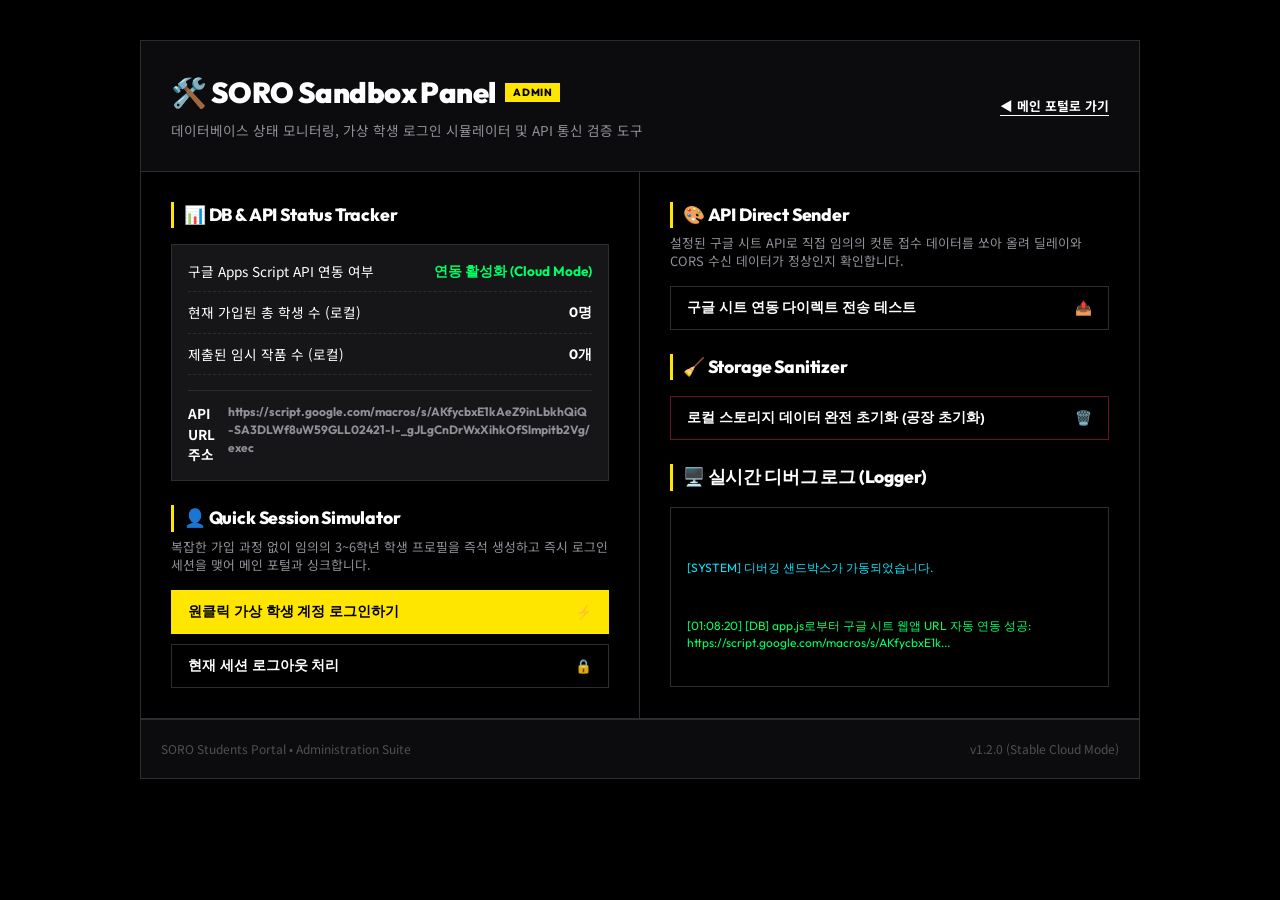
==== test.html @ 9bb6f2f6 "feat: Stark 테스트 및 디버깅 대시보드(test.html) 신규 구축 및 메인 연동" ====
<!DOCTYPE html>
<html lang="ko">
<head>
  <meta charset="UTF-8">
  <meta name="viewport" content="width=device-width, initial-scale=1.0">
  <title>SORO | Stark 테스트 및 디버깅 대시보드</title>
  <link rel="preconnect" href="https://fonts.googleapis.com">
  <link rel="preconnect" href="https://fonts.gstatic.com" crossorigin>
  <link href="https://fonts.googleapis.com/css2?family=Noto+Sans+KR:wght@300;400;500;700;900&family=Outfit:wght@200;300;400;500;600;700;800&display=swap" rel="stylesheet">
  <link rel="stylesheet" href="style.css">
  
  <style>
    /* Stark Test Dashboard Unique Styles overriding core typography */
    body {
      background-color: var(--bg-primary);
      color: var(--text-primary);
      padding: 40px 20px;
      font-family: 'Noto Sans KR', 'Outfit', sans-serif;
    }

    .test-container {
      max-width: 1000px;
      margin: 0 auto;
      border: 1px solid var(--border-color);
      background: var(--bg-card);
      position: relative;
    }

    .test-header {
      padding: 30px;
      border-bottom: 1px solid var(--border-color);
      background: var(--bg-secondary);
      display: flex;
      justify-content: space-between;
      align-items: center;
      flex-wrap: wrap;
      gap: 16px;
    }

    .test-title-area h1 {
      font-size: 1.8rem;
      font-weight: 900;
      letter-spacing: -0.02em;
      margin: 0 0 6px 0;
      display: flex;
      align-items: center;
      gap: 10px;
    }

    .test-title-badge {
      font-size: 0.65rem;
      background: #ffe600;
      color: #000000;
      font-weight: 800;
      padding: 2px 8px;
      letter-spacing: 0.05em;
    }

    .test-subtitle {
      font-size: 0.85rem;
      color: var(--text-secondary);
      margin: 0;
    }

    .test-grid {
      display: grid;
      grid-template-columns: 1fr 1fr;
      border-bottom: 1px solid var(--border-color);
    }

    @media (max-width: 768px) {
      .test-grid {
        grid-template-columns: 1fr;
      }
      .test-grid > div:first-child {
        border-right: none !important;
        border-bottom: 1px solid var(--border-color);
      }
    }

    .test-col {
      padding: 30px;
      display: flex;
      flex-direction: column;
      gap: 24px;
    }

    .test-col:first-child {
      border-right: 1px solid var(--border-color);
    }

    .test-section-title {
      font-size: 1.1rem;
      font-weight: 800;
      margin: 0 0 16px 0;
      border-left: 3px solid #ffe600;
      padding-left: 10px;
      letter-spacing: -0.01em;
    }

    .status-panel-box {
      border: 1px solid var(--border-color);
      background: var(--bg-tertiary);
      padding: 16px;
      font-size: 0.85rem;
    }

    .status-row {
      display: flex;
      justify-content: space-between;
      margin-bottom: 10px;
      padding-bottom: 10px;
      border-bottom: 1px dashed var(--border-color);
    }
    .status-row:last-child {
      margin-bottom: 0;
      padding-bottom: 0;
      border-bottom: none;
    }

    .status-val {
      font-family: 'Outfit', monospace;
      font-weight: 700;
    }

    .status-val.success { color: #00ff66; }
    .status-val.warning { color: #ffe600; }
    .status-val.danger { color: #ff3366; }

    .test-btn-group {
      display: flex;
      flex-direction: column;
      gap: 10px;
    }

    .btn-stark {
      border: 1px solid var(--border-color);
      background: transparent;
      color: var(--text-primary);
      padding: 12px 16px;
      font-size: 0.85rem;
      font-weight: 700;
      cursor: pointer;
      display: flex;
      align-items: center;
      justify-content: space-between;
      transition: all var(--transition-fast);
    }

    .btn-stark:hover {
      background: var(--text-primary);
      color: var(--bg-primary);
      border-color: var(--text-primary);
    }

    .btn-stark.btn-yellow {
      background: #ffe600;
      color: #000000;
      border-color: #ffe600;
    }
    .btn-stark.btn-yellow:hover {
      background: #ffd600;
      border-color: #ffd600;
    }

    .btn-stark.btn-danger {
      border-color: rgba(255, 51, 102, 0.4);
    }
    .btn-stark.btn-danger:hover {
      background: #ff3366;
      color: #ffffff;
      border-color: #ff3366;
    }

    .log-box {
      border: 1px solid var(--border-color);
      background: #000000;
      color: #00ff66;
      padding: 16px;
      font-family: 'Outfit', monospace;
      font-size: 0.75rem;
      min-height: 180px;
      max-height: 250px;
      overflow-y: auto;
      white-space: pre-wrap;
    }

    .log-entry {
      margin-bottom: 6px;
      line-height: 1.4;
    }
    .log-entry.log-err { color: #ff3366; }
    .log-entry.log-warn { color: #ffe600; }
    .log-entry.log-info { color: #00e5ff; }

    .test-footer {
      padding: 20px;
      text-align: center;
      font-size: 0.75rem;
      color: var(--text-muted);
      border-top: 1px solid var(--border-color);
      background: var(--bg-secondary);
      display: flex;
      justify-content: space-between;
      align-items: center;
    }

    .btn-back-main {
      text-decoration: none;
      color: var(--text-primary);
      font-weight: 700;
      font-size: 0.8rem;
      border-bottom: 1px solid var(--text-primary);
      transition: color var(--transition-fast);
    }
    .btn-back-main:hover {
      color: #ffe600;
      border-color: #ffe600;
    }
  </style>
</head>
<body class="dark-theme">
  <!-- Aesthetic Dynamic Noise Overlay -->
  <div class="bg-noise"></div>

  <div class="test-container">
    <!-- Header -->
    <header class="test-header">
      <div class="test-title-area">
        <h1>🛠️ SORO Sandbox Panel <span class="test-title-badge">ADMIN</span></h1>
        <p class="test-subtitle">데이터베이스 상태 모니터링, 가상 학생 로그인 시뮬레이터 및 API 통신 검증 도구</p>
      </div>
      <a href="index.html" class="btn-back-main">◀ 메인 포털로 가기</a>
    </header>

    <!-- Grid Layout -->
    <main class="test-grid">
      <!-- Left Column: DB Status & Simulators -->
      <div class="test-col">
        <div>
          <h2 class="test-section-title">📊 DB & API Status Tracker</h2>
          <div class="status-panel-box">
            <div class="status-row">
              <span>구글 Apps Script API 연동 여부</span>
              <span id="stat-api-status" class="status-val warning">불러오는 중...</span>
            </div>
            <div class="status-row">
              <span>현재 가입된 총 학생 수 (로컬)</span>
              <span id="stat-local-users" class="status-val">0명</span>
            </div>
            <div class="status-row">
              <span>제출된 임시 작품 수 (로컬)</span>
              <span id="stat-local-subs" class="status-val">0개</span>
            </div>
            <div class="status-row" style="margin-top: 15px; border-top: 1px solid var(--border-color); padding-top: 12px;">
              <span style="font-weight: 700;">API URL 주소</span>
              <span id="stat-api-url" class="status-val" style="word-break: break-all; font-size: 0.75rem; color: var(--text-secondary);">확인 중...</span>
            </div>
          </div>
        </div>

        <div>
          <h2 class="test-section-title">👤 Quick Session Simulator</h2>
          <p style="font-size: 0.8rem; color: var(--text-secondary); margin: -10px 0 16px 0; line-height: 1.4;">
            복잡한 가입 과정 없이 임의의 3~6학년 학생 프로필을 즉석 생성하고 즉시 로그인 세션을 맺어 메인 포털과 싱크합니다.
          </p>
          <div class="test-btn-group">
            <button id="btn-sim-user" class="btn-stark btn-yellow">
              <span>원클릭 가상 학생 계정 로그인하기</span>
              <span>⚡</span>
            </button>
            <button id="btn-sim-logout" class="btn-stark">
              <span>현재 세션 로그아웃 처리</span>
              <span>🔒</span>
            </button>
          </div>
        </div>
      </div>

      <!-- Right Column: API Direct Sender & Cleaners -->
      <div class="test-col">
        <div>
          <h2 class="test-section-title">🎨 API Direct Sender</h2>
          <p style="font-size: 0.8rem; color: var(--text-secondary); margin: -10px 0 16px 0; line-height: 1.4;">
            설정된 구글 시트 API로 직접 임의의 컷툰 접수 데이터를 쏘아 올려 딜레이와 CORS 수신 데이터가 정상인지 확인합니다.
          </p>
          <div class="test-btn-group">
            <button id="btn-send-test-sub" class="btn-stark">
              <span>구글 시트 연동 다이렉트 전송 테스트</span>
              <span>📤</span>
            </button>
          </div>
        </div>

        <div>
          <h2 class="test-section-title">🧹 Storage Sanitizer</h2>
          <div class="test-btn-group">
            <button id="btn-clear-local" class="btn-stark btn-danger">
              <span>로컬 스토리지 데이터 완전 초기화 (공장 초기화)</span>
              <span>🗑️</span>
            </button>
          </div>
        </div>

        <div>
          <h2 class="test-section-title">🖥️ 실시간 디버그 로그 (Logger)</h2>
          <div id="debug-log" class="log-box">
            <div class="log-entry log-info">[SYSTEM] 디버깅 샌드박스가 가동되었습니다.</div>
          </div>
        </div>
      </div>
    </main>

    <!-- Footer -->
    <footer class="test-footer">
      <span>SORO Students Portal • Administration Suite</span>
      <span>v1.2.0 (Stable Cloud Mode)</span>
    </footer>
  </div>

  <script>
    // System Logger
    function log(message, type = 'info') {
      const logBox = document.getElementById("debug-log");
      const entry = document.createElement("div");
      entry.className = `log-entry log-${type}`;
      
      const now = new Date();
      const timeStr = `[${now.getHours().toString().padStart(2, '0')}:${now.getMinutes().toString().padStart(2, '0')}:${now.getSeconds().toString().padStart(2, '0')}]`;
      
      entry.textContent = `${timeStr} ${message}`;
      logBox.appendChild(entry);
      logBox.scrollTop = logBox.scrollHeight;
    }

    // Dynamic Google Sheet API URL Parser from app.js
    let googleApiUrl = "";

    async function detectGoogleSheetApiUrl() {
      try {
        const response = await fetch("app.js");
        if (!response.ok) throw new Error("app.js 파일 로드 실패");
        
        const codeText = await response.text();
        // Extract GOOGLE_SHEET_API_URL value via regex
        const match = codeText.match(/const\s+GOOGLE_SHEET_API_URL\s*=\s*"([^"]*)";/);
        
        const apiStatusEl = document.getElementById("stat-api-status");
        const apiUrlEl = document.getElementById("stat-api-url");

        if (match && match[1]) {
          googleApiUrl = match[1].trim();
          apiStatusEl.textContent = "연동 활성화 (Cloud Mode)";
          apiStatusEl.className = "status-val success";
          apiUrlEl.textContent = googleApiUrl;
          log(`[DB] app.js로부터 구글 시트 웹앱 URL 자동 연동 성공: ${googleApiUrl.substring(0, 45)}...`, 'success');
        } else {
          googleApiUrl = "";
          apiStatusEl.textContent = "미연동 (Local Storage Only)";
          apiStatusEl.className = "status-val warning";
          apiUrlEl.textContent = "비어 있음 (로컬 저장소 전용)";
          log("[DB] 구글 시트 웹앱 URL이 세팅되어 있지 않아 로컬 브라우저 DB 모드로 시뮬레이션 작동합니다.", 'warn');
        }
      } catch (err) {
        log(`[CORS/ERROR] app.js의 구글 시트 API 정보를 읽는 도중 오류가 발생했습니다: ${err.message}`, 'err');
        document.getElementById("stat-api-status").textContent = "분석 실패 (로컬 디폴트)";
        document.getElementById("stat-api-status").className = "status-val danger";
      }
    }

    // Refresh Local Storage statistics
    function refreshStats() {
      try {
        const localUsers = JSON.parse(localStorage.getItem("soro_users") || "[]");
        const localSubs = JSON.parse(localStorage.getItem("soro_submissions") || "[]");
        
        document.getElementById("stat-local-users").textContent = `${localUsers.length}명`;
        document.getElementById("stat-local-subs").textContent = `${localSubs.length}개`;
      } catch (e) {
        log(`[STATS] 로컬 저장 데이터를 집계하는 도중 오류가 발생했습니다: ${e.message}`, 'err');
      }
    }

    // Initialize
    window.addEventListener("DOMContentLoaded", () => {
      detectGoogleSheetApiUrl();
      refreshStats();

      // Setup Event Listeners
      document.getElementById("btn-sim-user").addEventListener("click", simulateUserLogin);
      document.getElementById("btn-sim-logout").addEventListener("click", simulateLogout);
      document.getElementById("btn-send-test-sub").addEventListener("click", sendTestSubmission);
      document.getElementById("btn-clear-local").addEventListener("click", clearStorage);
    });

    // 1. Quick User Session Simulator
    const FIRST_NAMES = ["민준", "서준", "도윤", "예준", "시우", "하준", "주원", "지호", "지후", "준우", "서윤", "서연", "지우", "하윤", "민서", "하은", "지아", "수아", "윤서", "채원"];
    const LAST_NAMES = ["김", "이", "박", "최", "정", "강", "조", "윤", "장", "임", "한", "오", "서", "신", "권", "황", "안", "송", "류", "전"];

    function simulateUserLogin() {
      const grade = Math.floor(Math.random() * 4) + 3; // 3 to 6 Grade
      const classNum = Math.floor(Math.random() * 8) + 1; // 1 to 8 Class
      const number = Math.floor(Math.random() * 25) + 1; // 1 to 25 Number
      const name = LAST_NAMES[Math.floor(Math.random() * LAST_NAMES.length)] + FIRST_NAMES[Math.floor(Math.random() * FIRST_NAMES.length)];
      const password = "test1234";

      const userKey = `${grade}_${classNum}_${number}_${name}`;

      const mockUser = { userKey, grade, classNum, number, name };
      
      try {
        // Add to local DB if not exists
        const users = JSON.parse(localStorage.getItem("soro_users") || "[]");
        const exists = users.find(u => u.userKey === userKey);
        if (!exists) {
          users.push({ ...mockUser, password });
          localStorage.setItem("soro_users", JSON.stringify(users));
        }

        // Set current active session
        localStorage.setItem("soro_current_user", JSON.stringify(mockUser));
        
        log(`[SESSION] 가상 로그인 성공: ${grade}학년 ${classNum}반 ${number}번 ${name} 학생 (세션 바인딩 완료)`, 'success');
        refreshStats();
        
        alert(`가상 학생 로그인 완료!\n\n학생 정보: ${grade}학년 ${classNum}반 ${number}번 ${name}\n\n메인 포털 페이지 새로고침 시 이 학생으로 즉시 로그인됩니다.`);
      } catch (err) {
        log(`[SESSION/ERR] 로그인 세션 설정 실패: ${err.message}`, 'err');
      }
    }

    // 2. Simulate Logout
    function simulateLogout() {
      try {
        localStorage.removeItem("soro_current_user");
        log("[SESSION] 로그인 세션을 정상 해제하였습니다.", 'info');
        alert("로그아웃 되었습니다. 메인 포털 세션이 초기화됩니다.");
      } catch (err) {
        log(`[SESSION/ERR] 로그아웃 실패: ${err.message}`, 'err');
      }
    }

    // 3. API Direct Sender (Google sheet CORS and request tester)
    async function sendTestSubmission() {
      if (!googleApiUrl) {
        log("[API/BLOCK] 구글 시트 URL이 구성되어 있지 않아 테스트 데이터를 쏠 수 없습니다. app.js에 URL을 기입해 주세요.", 'warn');
        alert("구글 시트 연동 URL이 기입되어 있지 않습니다. 로컬 스토리지 모드만 확인 가능합니다.");
        return;
      }

      log("[API/SEND] 테스트용 공모전 접수 템플릿 데이터를 구성하고 구글 서버로 송출합니다...", 'info');

      const tempId = 'test_' + Date.now();
      const mockEntry = {
        id: tempId,
        contestId: "cuttoon",
        contestTitle: "안전 사고 예방 컷툰 (테스트)",
        studentUsername: "4_2_10_김테스트",
        studentName: "김테스트",
        studentGrade: 4,
        studentClass: 2,
        studentNumber: 10,
        submissionType: "image",
        data: {
          type: "image",
          image: "[data-uri]" // 1px transparent pixel mock
        },
        timestamp: new Date().toISOString()
      };

      const payload = {
        action: "submitContest",
        entry: mockEntry
      };

      try {
        const startTime = Date.now();
        const response = await fetch(googleApiUrl, {
          method: "POST",
          headers: { "Content-Type": "application/x-www-form-urlencoded" },
          body: JSON.stringify(payload)
        });

        const rtt = Date.now() - startTime;
        if (!response.ok) throw new Error(`HTTP 상태코드 ${response.status} 수신`);
        
        const result = await response.json();
        
        if (result.status === "success") {
          log(`[API/SUCCESS] 구글 서버 응답 완료 (왕복 시간: ${rtt}ms) - 상태: SUCCESS`, 'success');
          log(`[API/SUCCESS] 서버 리턴 메시지: ${result.message || '데이터베이스 기록 성공'}`, 'success');
          alert("구글 시트 다이렉트 전송 성공!\n구글 스프레드시트에 '김테스트' 학생의 행이 기록되었는지 바로 확인해보세요.");
        } else {
          log(`[API/FAILURE] 구글 서버 에러 응답 수신: ${result.message}`, 'err');
          alert(`서버 에러 응답: ${result.message}`);
        }
      } catch (err) {
        log(`[API/CORS-ERR] 통신 전송 중 에러가 발생하였습니다: ${err.message}`, 'err');
        log("[API/TIP] 구글 Apps Script 배포 시 '액세스할 수 있는 사용자'를 '모든 사람(Anyone)'으로 설정했는지 꼭 점검해 주세요.", 'warn');
        alert(`API 통신 실패!\n\n에러 내용: ${err.message}\n\n상세 정보는 하단 실시간 로그를 참조하십시오.`);
      }
    }

    // 4. Storage Cleaner (Factory reset)
    function clearStorage() {
      if (confirm("⚠️ 경고: 로컬 저장소의 모든 데이터(가입 학생 리스트, 접수 결과물 등)가 영구히 소멸합니다. 정말 공장 초기화를 진행하시겠습니까?")) {
        try {
          localStorage.clear();
          log("[SYSTEM] 로컬 스토리지를 완전히 공장 초기화 처리하였습니다.", 'warn');
          refreshStats();
          alert("초기화가 완비되었습니다. 모든 로컬 데이터가 깨끗하게 지워졌습니다.");
        } catch (e) {
          log(`[SYSTEM/ERR] 스토리지 청소 실패: ${e.message}`, 'err');
        }
      }
    }
  </script>
</body>
</html>
---- style.css ----
/* ----------------------------------------------------
   DESIGN SYSTEM & CSS VARIABLES (DEAD SIMPLE SITES REDESIGN)
   ---------------------------------------------------- */
:root {
  /* Fonts */
  --font-display: 'Outfit', -apple-system, BlinkMacSystemFont, "Segoe UI", Roboto, sans-serif;
  --font-body: 'Noto Sans KR', -apple-system, BlinkMacSystemFont, "Segoe UI", Roboto, sans-serif;

  /* Snappy Transitions */
  --transition-fast: 0.15s cubic-bezier(0.2, 0.8, 0.2, 1);
  --transition-smooth: 0.3s cubic-bezier(0.2, 0.8, 0.2, 1);
  --transition-slow: 0.5s cubic-bezier(0.2, 0.8, 0.2, 1);

  /* Spacing */
  --container-max-width: 1100px;
}

/* Stark Dark Theme */
body.dark-theme {
  --bg-primary: #000000;
  --bg-secondary: #0c0c0e;
  --bg-tertiary: #161619;
  --bg-card: transparent;
  --bg-drawer: #000000;
  --border-color: #2c2c32;
  --border-focus: #ffffff;
  
  --text-primary: #ffffff;
  --text-secondary: #909099;
  --text-muted: #505055;
  
  --accent: #ffffff;
  --accent-light: rgba(255, 255, 255, 0.08);
  --accent-solid: #ffffff;
  
  --status-pending: #dfa040;
  --status-active: #ffffff;
  --status-closed: #808085;
  
  --shadow-sm: none;
  --shadow-md: none;
  --shadow-lg: none;
  
  --toast-bg: #0c0c0e;
  --notice-bg: #0c0c0e;
  --notice-border: #2c2c32;
}

/* Stark Light Theme */
body.light-theme {
  --bg-primary: #ffffff;
  --bg-secondary: #f6f6f9;
  --bg-tertiary: #eeeeee;
  --bg-card: transparent;
  --bg-drawer: #ffffff;
  --border-color: #e2e2e6;
  --border-focus: #000000;
  
  --text-primary: #000000;
  --text-secondary: #60606a;
  --text-muted: #a0a0a5;
  
  --accent: #000000;
  --accent-light: rgba(0, 0, 0, 0.05);
  --accent-solid: #000000;
  
  --status-pending: #d97706;
  --status-active: #000000;
  --status-closed: #909095;
  
  --shadow-sm: none;
  --shadow-md: none;
  --shadow-lg: none;
  
  --toast-bg: #ffffff;
  --notice-bg: #f6f6f9;
  --notice-border: #e2e2e6;
}

/* ----------------------------------------------------
   BASE STYLES & Stark RESET
   ---------------------------------------------------- */
* {
  margin: 0;
  padding: 0;
  box-sizing: border-box;
  outline: none;
}

body {
  background-color: var(--bg-primary);
  color: var(--text-primary);
  font-family: var(--font-body);
  -webkit-font-smoothing: antialiased;
  -moz-osx-font-smoothing: grayscale;
  line-height: 1.5;
  overflow-x: hidden;
  transition: background-color var(--transition-smooth), color var(--transition-smooth);
}

.bg-noise {
  display: none; /* Removed for stark clean deadsimplesites style */
}

/* Simple scrollbar */
::-webkit-scrollbar {
  width: 5px;
  height: 5px;
}
::-webkit-scrollbar-track {
  background: transparent;
}
::-webkit-scrollbar-thumb {
  background: var(--border-color);
}
::-webkit-scrollbar-thumb:hover {
  background: var(--text-muted);
}

/* ----------------------------------------------------
   TYPOGRAPHY & UTILITIES
   ---------------------------------------------------- */
h1, h2, h3, h4, .logo-text, .logo-sub, .badge, .stat-value, .month-btn, .auth-tab-btn {
  font-family: var(--font-display);
}

.highlight {
  color: var(--text-primary);
  background: none;
  -webkit-background-clip: unset;
  -webkit-text-fill-color: unset;
  display: inline;
  text-decoration: underline;
  text-decoration-thickness: 3px;
  text-underline-offset: 6px;
}

/* ----------------------------------------------------
   STARK BUTTON STYLES (NO SHADOWS, PURE OUTLINES)
   ---------------------------------------------------- */
.btn {
  display: inline-flex;
  align-items: center;
  justify-content: center;
  gap: 8px;
  padding: 8px 16px;
  border-radius: 0; /* Stark sharp corners */
  font-size: 0.85rem;
  font-weight: 600;
  font-family: var(--font-body);
  cursor: pointer;
  transition: all var(--transition-fast);
  border: 1px solid var(--border-color);
  background: transparent;
  color: var(--text-primary);
  white-space: nowrap;
}

.btn-icon {
  width: 38px;
  height: 38px;
  padding: 0;
  border: 1px solid var(--border-color);
  border-radius: 0;
}
.btn-icon:hover {
  background: var(--text-primary);
  color: var(--bg-primary);
  border-color: var(--text-primary);
}

.btn-primary {
  background: var(--text-primary);
  color: var(--bg-primary);
  border: 1px solid var(--text-primary);
}
.btn-primary:hover {
  background: transparent;
  color: var(--text-primary);
  border-color: var(--text-primary);
}

#auth-trigger-btn {
  background: transparent;
  color: var(--text-primary);
  border: 1px solid var(--border-color);
}
#auth-trigger-btn:hover {
  background: var(--text-primary);
  color: var(--bg-primary);
  border-color: var(--text-primary);
}

.btn-secondary {
  background: transparent;
  color: var(--text-primary);
  border: 1px solid var(--border-color);
}
.btn-secondary:hover {
  border-color: var(--text-primary);
  background: var(--accent-light);
}

.btn-test-dashboard {
  display: inline-flex;
  align-items: center;
  gap: 6px;
  background: transparent;
  color: var(--text-primary);
  border: 1px solid var(--border-color);
  padding: 8px 16px;
  font-size: 0.85rem;
  font-weight: 700;
  cursor: pointer;
  text-decoration: none;
  border-radius: 0;
  transition: all var(--transition-fast);
}
.btn-test-dashboard:hover {
  background: #ffe600;
  color: #000000;
  border-color: #ffe600;
}

.btn-block {
  width: 100%;
  padding: 12px;
  font-size: 0.95rem;
  font-weight: 700;
  text-transform: uppercase;
  letter-spacing: 0.05em;
}

.icon {
  width: 16px;
  height: 16px;
}

/* ----------------------------------------------------
   HEADER SECTION
   ---------------------------------------------------- */
.app-header {
  position: sticky;
  top: 0;
  z-index: 100;
  background-color: var(--bg-primary);
  border-bottom: 1px solid var(--border-color);
  transition: background-color var(--transition-smooth);
}

.header-container {
  max-width: var(--container-max-width);
  margin: 0 auto;
  padding: 16px 20px;
  display: flex;
  justify-content: space-between;
  align-items: center;
}

.logo-area {
  display: flex;
  align-items: center;
  gap: 6px;
  font-weight: 900;
  letter-spacing: 0.1em;
  font-size: 1.35rem;
}
.logo-divider {
  color: var(--border-color);
  font-weight: 300;
}
.logo-sub {
  font-weight: 400;
  color: var(--text-secondary);
  font-size: 0.85rem;
  letter-spacing: 0.15em;
}

.header-controls {
  display: flex;
  align-items: center;
  gap: 8px;
}

/* User Profile Badge */
.user-badge {
  display: inline-flex;
  align-items: center;
  gap: 6px;
  padding: 6px 12px;
  border: 1px solid var(--border-color);
  background: var(--bg-secondary);
  border-radius: 0;
}
.user-avatar {
  font-size: 0.9rem;
}
.user-info {
  font-size: 0.8rem;
  font-weight: 700;
  color: var(--text-primary);
}

/* ----------------------------------------------------
   HERO / BILLBOARD SECTION (STARK & BOLD)
   ---------------------------------------------------- */
.hero {
  max-width: var(--container-max-width);
  margin: 0 auto;
  padding: 80px 20px 40px;
  text-align: left; /* Shifted to left-align for high-end editorial feel */
}

.hero-tag {
  display: inline-block;
  font-size: 0.75rem;
  font-weight: 800;
  letter-spacing: 0.2em;
  color: var(--text-secondary);
  margin-bottom: 12px;
  text-transform: uppercase;
}

.hero-title {
  font-size: clamp(2.4rem, 6vw, 4.4rem);
  font-weight: 800;
  line-height: 1.05;
  letter-spacing: -0.04em;
  margin-bottom: 24px;
}

.hero-subtitle {
  font-size: clamp(0.95rem, 1.8vw, 1.05rem);
  color: var(--text-secondary);
  max-width: 600px;
  margin: 0 0 40px 0;
  line-height: 1.6;
}

.live-stats {
  display: inline-flex;
  justify-content: flex-start;
  flex-wrap: wrap;
  gap: 24px;
  background: transparent;
  border-top: 2px solid var(--text-primary); /* Bold line boundary */
  border-bottom: 2px solid var(--text-primary);
  padding: 16px 0;
  border-radius: 0;
  width: 100%;
}

.stat-item {
  display: flex;
  flex-direction: row;
  align-items: center;
  gap: 8px;
  min-width: 140px;
}
.stat-label {
  font-size: 0.75rem;
  color: var(--text-secondary);
  font-weight: 700;
  text-transform: uppercase;
  letter-spacing: 0.05em;
  margin-bottom: 0;
}
.stat-value {
  font-size: 1.15rem;
  font-weight: 800;
}

/* ----------------------------------------------------
   CONTEST GRID SECTION (CRISP MATRIX GRID)
   ---------------------------------------------------- */
.contest-section {
  max-width: var(--container-max-width);
  margin: 0 auto;
  padding: 40px 20px 100px;
}

.section-header {
  margin-bottom: 32px;
  text-align: left;
  border-bottom: 1px solid var(--border-color);
  padding-bottom: 16px;
}
.section-title {
  font-size: 1.6rem;
  font-weight: 800;
  letter-spacing: -0.02em;
  margin-bottom: 4px;
  text-transform: uppercase;
}
.section-desc {
  color: var(--text-secondary);
  font-size: 0.9rem;
}

.contests-grid {
  display: grid;
  grid-template-columns: repeat(auto-fill, minmax(320px, 1fr));
  gap: 20px;
}

/* Stark Contest Card Styles */
.contest-card {
  position: relative;
  background: var(--bg-card);
  border: 1px solid var(--border-color);
  border-radius: 0; /* Sharp card corners */
  padding: 24px;
  display: flex;
  flex-direction: column;
  justify-content: space-between;
  min-height: 280px;
  cursor: pointer;
  overflow: hidden;
  transition: border-color var(--transition-fast), background-color var(--transition-fast);
}

/* Removed mouse gradient glow overlay */
.contest-card::before {
  display: none !important;
}

.contest-card:hover {
  border-color: var(--text-primary);
  background-color: var(--bg-secondary);
}

.card-top {
  position: relative;
  z-index: 2;
}

.card-meta {
  display: flex;
  justify-content: space-between;
  align-items: center;
  margin-bottom: 16px;
}

.badge {
  font-size: 0.7rem;
  font-weight: 800;
  letter-spacing: 0.05em;
  padding: 2px 8px;
  border: 1px solid var(--border-color);
  background: var(--bg-tertiary);
  color: var(--text-primary);
  border-radius: 0;
}

.status-badge {
  font-size: 0.7rem;
  font-weight: 800;
  padding: 2px 8px;
  border-radius: 0;
  display: flex;
  align-items: center;
  border: 1px solid transparent;
}
.status-badge::before {
  display: none !important; /* Remove colored dot */
}

.status-badge.status-pending {
  border-color: var(--border-color);
  color: var(--text-secondary);
  background: transparent;
}

.status-badge.status-active {
  border-color: var(--text-primary);
  background: var(--text-primary);
  color: var(--bg-primary);
}

.status-badge.status-closed {
  border-color: var(--border-color);
  color: var(--text-muted);
  background: var(--bg-secondary);
}

.card-title {
  font-size: 1.3rem;
  font-weight: 800;
  line-height: 1.2;
  margin-bottom: 8px;
  letter-spacing: -0.01em;
}

.card-desc {
  font-size: 0.85rem;
  color: var(--text-secondary);
  line-height: 1.5;
  margin-bottom: 16px;
}

/* Minimalist card visual (Typographic / Stark outline) */
.card-visual-wrapper {
  position: relative;
  width: 100%;
  height: 60px;
  margin-bottom: 16px;
  overflow: hidden;
  background: transparent;
  display: flex;
  align-items: center;
  justify-content: flex-start;
  border: none;
}
.card-visual-svg {
  width: 40px;
  height: 40px;
  color: var(--text-secondary);
  opacity: 0.4;
  transition: opacity var(--transition-fast), color var(--transition-fast);
}
.contest-card:hover .card-visual-svg {
  opacity: 1;
  color: var(--text-primary);
}

.card-bottom {
  position: relative;
  z-index: 2;
  border-top: 1px solid var(--border-color);
  padding-top: 12px;
  display: flex;
  justify-content: space-between;
  align-items: center;
}

.card-period {
  font-size: 0.75rem;
  color: var(--text-secondary);
}

.card-action-icon {
  width: 24px;
  height: 24px;
  border-radius: 0;
  border: 1px solid var(--border-color);
  display: flex;
  align-items: center;
  justify-content: center;
  background: transparent;
  color: var(--text-primary);
  transition: all var(--transition-fast);
}

.contest-card:hover .card-action-icon {
  background: var(--text-primary);
  color: var(--bg-primary);
  border-color: var(--text-primary);
}

/* ====================================================
   SIGNATURE YELLOW HIGHLIGHT FOR ACTIVE CONTEST (Stark Minimalist Style)
   ==================================================== */
.contest-card.active-contest {
  background-color: #ffe600 !important;
  border-color: #000000 !important;
  color: #000000 !important;
}

.contest-card.active-contest .card-title,
.contest-card.active-contest .card-desc,
.contest-card.active-contest .card-period {
  color: #000000 !important;
}

.contest-card.active-contest .badge {
  border-color: rgba(0, 0, 0, 0.2) !important;
  background: rgba(0, 0, 0, 0.05) !important;
  color: #000000 !important;
}

.contest-card.active-contest .status-badge.status-active {
  border-color: #000000 !important;
  background: #000000 !important;
  color: #ffe600 !important;
}

.contest-card.active-contest .card-visual-svg {
  color: #000000 !important;
  opacity: 0.75 !important;
}

.contest-card.active-contest:hover .card-visual-svg {
  opacity: 1.0 !important;
}

.contest-card.active-contest .card-bottom {
  border-top-color: rgba(0, 0, 0, 0.15) !important;
}

.contest-card.active-contest .card-action-icon {
  border-color: #000000 !important;
  color: #000000 !important;
  background: transparent !important;
}

.contest-card.active-contest:hover {
  background-color: #ffd600 !important; /* Slightly darker gold/yellow on hover */
  border-color: #000000 !important;
}

.contest-card.active-contest:hover .card-action-icon {
  background: #000000 !important;
  color: #ffe600 !important;
  border-color: #000000 !important;
}

/* ----------------------------------------------------
   SLIDING DRAWER SYSTEM (CRISP MONOCHROME DRAWER)
   ---------------------------------------------------- */
.drawer {
  position: fixed;
  top: 0;
  right: 0;
  width: 100%;
  height: 100%;
  z-index: 1000;
  visibility: hidden;
  transition: visibility var(--transition-smooth);
}

.drawer[aria-hidden="false"] {
  visibility: visible;
}

.drawer-overlay {
  position: absolute;
  top: 0;
  left: 0;
  width: 100%;
  height: 100%;
  background: rgba(0, 0, 0, 0.7);
  opacity: 0;
  transition: opacity var(--transition-smooth);
}
.drawer[aria-hidden="false"] .drawer-overlay {
  opacity: 1;
}

.drawer-content {
  position: absolute;
  top: 0;
  right: 0;
  width: 100%;
  max-width: 540px;
  height: 100%;
  background: var(--bg-drawer);
  border-left: 1px solid var(--border-color);
  padding: 36px;
  overflow-y: auto;
  transform: translateX(100%);
  transition: transform var(--transition-smooth);
}
.drawer[aria-hidden="false"] .drawer-content {
  transform: translateX(0);
}

.drawer-close-btn {
  position: absolute;
  top: 20px;
  right: 20px;
  width: 32px;
  height: 32px;
  border-radius: 0;
  background: transparent;
  border: 1px solid var(--border-color);
  color: var(--text-primary);
  cursor: pointer;
  display: flex;
  align-items: center;
  justify-content: center;
  transition: all var(--transition-fast);
  z-index: 10;
}
.drawer-close-btn:hover {
  background: var(--text-primary);
  color: var(--bg-primary);
  border-color: var(--text-primary);
}

.drawer-body {
  padding-top: 10px;
}

/* Drawer Visual Header: Removed gradients, pure solid monochrome line box */
.drawer-header-visual {
  width: 100%;
  height: 80px;
  border-radius: 0;
  margin-bottom: 24px;
  background: var(--bg-secondary);
  border: 1px solid var(--border-color);
  display: flex;
  align-items: center;
  justify-content: center;
}
.drawer-header-visual svg {
  width: 44px;
  height: 44px;
  color: var(--text-primary);
}

.drawer-meta {
  display: flex;
  align-items: center;
  gap: 12px;
  margin-bottom: 12px;
}
.status-indicator {
  font-size: 0.75rem;
  font-weight: 800;
  text-transform: uppercase;
  letter-spacing: 0.05em;
  color: var(--text-primary);
}

.drawer-title {
  font-size: 1.8rem;
  font-weight: 800;
  letter-spacing: -0.02em;
  margin-bottom: 8px;
}
.drawer-summary {
  color: var(--text-secondary);
  font-size: 0.95rem;
  margin-bottom: 28px;
  line-height: 1.5;
}

.contest-guide {
  background: var(--bg-secondary);
  border: 1px solid var(--border-color);
  border-radius: 0;
  padding: 20px;
  margin-bottom: 28px;
}
.contest-guide h3 {
  font-size: 1rem;
  margin-bottom: 12px;
  font-weight: 800;
  text-transform: uppercase;
  border-left: 2px solid var(--text-primary);
  padding-left: 8px;
}
.guide-list {
  list-style: none;
}
.guide-list li {
  position: relative;
  padding-left: 14px;
  margin-bottom: 8px;
  font-size: 0.85rem;
  color: var(--text-secondary);
}
.guide-list li::before {
  content: "-";
  position: absolute;
  left: 0;
  color: var(--text-primary);
  font-weight: bold;
}

/* ----------------------------------------------------
   FORM ELEMENTS
   ---------------------------------------------------- */
.submission-area {
  border-top: 1px solid var(--border-color);
  padding-top: 28px;
}
.form-title {
  font-size: 1.15rem;
  font-weight: 800;
  text-transform: uppercase;
  margin-bottom: 16px;
}

/* Auth required notice box (Flat outline box) */
.auth-notice-box {
  background: var(--notice-bg);
  border: 1px solid var(--notice-border);
  border-radius: 0;
  padding: 20px;
  text-align: center;
  display: flex;
  flex-direction: column;
  align-items: center;
  gap: 12px;
  margin-bottom: 20px;
}
.auth-notice-icon {
  font-size: 1.5rem;
}
.auth-notice-box p {
  font-size: 0.85rem;
  color: var(--text-secondary);
}

/* Readonly fields layout */
.readonly-field {
  background: var(--bg-secondary) !important;
  color: var(--text-secondary) !important;
  border-color: var(--border-color) !important;
  cursor: not-allowed;
  font-weight: 500;
}

.form-group-row {
  display: grid;
  grid-template-columns: 1fr 1fr;
  gap: 12px;
  margin-bottom: 16px;
}
.school-fields {
  grid-template-columns: 2fr 1fr 1fr 1fr;
}

.form-group {
  display: flex;
  flex-direction: column;
  gap: 6px;
  margin-bottom: 16px;
  position: relative;
}

label {
  font-size: 0.8rem;
  font-weight: 700;
  text-transform: uppercase;
  color: var(--text-primary);
}

input[type="text"],
input[type="tel"],
input[type="password"],
input[type="number"],
select,
textarea {
  background: var(--bg-primary);
  border: 1px solid var(--border-color);
  border-radius: 0; /* Sharp raw inputs */
  padding: 10px 12px;
  color: var(--text-primary);
  font-family: var(--font-body);
  font-size: 0.9rem;
  transition: border-color var(--transition-fast);
}

input:focus, select:focus, textarea:focus {
  border-color: var(--text-primary);
  box-shadow: none; /* No shadow glow */
  background-color: var(--bg-primary);
}

textarea {
  resize: vertical;
  min-height: 100px;
  line-height: 1.4;
}

.helper-text {
  font-size: 0.75rem;
  color: var(--text-muted);
}

.error-message {
  font-size: 0.75rem;
  color: var(--text-primary);
  font-weight: bold;
  display: none;
  margin-top: 4px;
}

.form-group.has-error input,
.form-group.has-error select,
.form-group.has-error textarea {
  border-color: var(--text-primary); /* Use solid outline warning */
  background: var(--accent-light);
}
.form-group.has-error .error-message {
  display: block;
}

/* Beautiful Flat Drag and Drop Upload Area */
.file-dropzone {
  border: 1px dashed var(--border-color);
  border-radius: 0;
  padding: 24px;
  text-align: center;
  cursor: pointer;
  background: var(--bg-secondary);
  transition: all var(--transition-fast);
  display: flex;
  flex-direction: column;
  align-items: center;
  justify-content: center;
  gap: 8px;
}
.file-dropzone:hover, .file-dropzone.dragover {
  border-color: var(--text-primary);
  background: var(--bg-primary);
}

.dropzone-icon {
  width: 32px;
  height: 32px;
  color: var(--text-secondary);
  transition: color var(--transition-fast);
}
.file-dropzone:hover .dropzone-icon, .file-dropzone.dragover .dropzone-icon {
  color: var(--text-primary);
}

.dropzone-text {
  font-size: 0.8rem;
  color: var(--text-secondary);
}
.dropzone-text span {
  color: var(--text-primary);
  text-decoration: underline;
  font-weight: 700;
}

/* Dropzone image preview thumbnail */
.preview-container {
  margin-top: 12px;
  position: relative;
  display: inline-block;
}
.preview-image {
  max-width: 100%;
  max-height: 140px;
  border-radius: 0;
  border: 1px solid var(--border-color);
  object-fit: contain;
}
.remove-preview-btn {
  position: absolute;
  top: -6px;
  right: -6px;
  width: 20px;
  height: 20px;
  border-radius: 0;
  background: var(--text-primary);
  color: var(--bg-primary);
  border: 1px solid var(--text-primary);
  cursor: pointer;
  display: flex;
  align-items: center;
  justify-content: center;
  font-size: 12px;
  font-weight: bold;
  box-shadow: none;
}

/* Submission Disabled Notice Overlay */
.submission-disabled-notice {
  background: var(--bg-secondary);
  border: 1px solid var(--border-color);
  border-radius: 0;
  padding: 24px;
  text-align: center;
  margin-top: 28px;
}
.notice-icon {
  font-size: 2rem;
  margin-bottom: 10px;
}
#submission-notice-text {
  font-size: 0.9rem;
  font-weight: 700;
  color: var(--text-secondary);
}

/* ----------------------------------------------------
   AUTHENTICATION INTERFACE (DRAWER SPECIFIC)
   ---------------------------------------------------- */
.auth-tabs {
  display: flex;
  border-bottom: 1px solid var(--border-color);
  margin-bottom: 24px;
  gap: 4px;
}

.auth-tab-btn {
  flex: 1;
  background: transparent;
  border: none;
  color: var(--text-secondary);
  font-size: 0.95rem;
  font-weight: 800;
  padding: 10px 0;
  cursor: pointer;
  position: relative;
  text-transform: uppercase;
  transition: color var(--transition-fast);
}

.auth-tab-btn:hover {
  color: var(--text-primary);
}

.auth-tab-btn.active {
  color: var(--text-primary);
}

.auth-tab-btn.active::after {
  content: "";
  position: absolute;
  bottom: -1px;
  left: 0;
  width: 100%;
  height: 2px;
  background: var(--text-primary);
}

.auth-panel-title {
  font-size: 1.4rem;
  font-weight: 800;
  margin-bottom: 6px;
  letter-spacing: -0.02em;
}

.auth-panel-desc {
  font-size: 0.85rem;
  color: var(--text-secondary);
  margin-bottom: 24px;
}

/* ----------------------------------------------------
   SUBMISSION LOOKUP SECTION
   ---------------------------------------------------- */
.lookup-results {
  margin-top: 16px;
}
.results-container {
  display: flex;
  flex-direction: column;
  gap: 12px;
}

/* Submitted Item Card */
.submitted-card {
  background: var(--bg-secondary);
  border: 1px solid var(--border-color);
  border-radius: 0;
  padding: 16px;
  display: flex;
  flex-direction: column;
  gap: 12px;
}
.submitted-card-header {
  display: flex;
  justify-content: space-between;
  align-items: flex-start;
}
.submitted-card-title-group h4 {
  font-size: 0.95rem;
  font-weight: 800;
  margin-bottom: 2px;
}
.submitted-card-date {
  font-size: 0.75rem;
  color: var(--text-secondary);
}

.submitted-card-body {
  font-size: 0.85rem;
  color: var(--text-secondary);
  display: flex;
  flex-direction: column;
  gap: 6px;
}
.submission-thumbnail {
  max-width: 90px;
  border-radius: 0;
  border: 1px solid var(--border-color);
  margin-top: 6px;
}

.submitted-card-footer {
  display: flex;
  justify-content: flex-end;
  border-top: 1px solid var(--border-color);
  padding-top: 10px;
  margin-top: 2px;
}

.delete-entry-btn {
  background: transparent;
  border: 1px solid var(--border-color);
  color: var(--text-primary);
  font-size: 0.8rem;
  font-weight: 700;
  cursor: pointer;
  display: inline-flex;
  align-items: center;
  gap: 4px;
  padding: 4px 8px;
  border-radius: 0;
  transition: all var(--transition-fast);
}
.delete-entry-btn:hover {
  background: var(--text-primary);
  color: var(--bg-primary);
  border-color: var(--text-primary);
}

.empty-results {
  text-align: center;
  padding: 32px 16px;
  color: var(--text-secondary);
  font-size: 0.85rem;
}



/* ----------------------------------------------------
   NOTIFICATION TOASTS (STARK FLAT BOXES)
   ---------------------------------------------------- */
.toast-container {
  position: fixed;
  top: 20px;
  right: 20px;
  display: flex;
  flex-direction: column;
  gap: 8px;
  z-index: 2000;
}

.toast {
  background: var(--toast-bg);
  border: 2px solid var(--text-primary); /* Bold high-contrast boundary */
  box-shadow: none;
  padding: 12px 18px;
  border-radius: 0;
  color: var(--text-primary);
  display: flex;
  align-items: center;
  gap: 10px;
  min-width: 280px;
  max-width: 400px;
  backdrop-filter: none;
  transform: translateY(-10px);
  opacity: 0;
  transition: all var(--transition-smooth);
}

.toast.show {
  transform: translateY(0);
  opacity: 1;
}

/* Unified plain border color indicator rather than glowing left bars */
.toast-success { border-color: var(--text-primary); }
.toast-error { border-color: var(--text-primary); }
.toast-info { border-color: var(--border-color); }

.toast-message {
  font-size: 0.85rem;
  font-weight: 700;
}

/* ----------------------------------------------------
   RESPONSIVE DESIGN ADAPTATIONS
   ---------------------------------------------------- */
@media (max-width: 900px) {
  .contests-grid {
    grid-template-columns: repeat(auto-fill, minmax(280px, 1fr));
  }
}

@media (max-width: 768px) {
  .hero {
    padding-top: 50px;
    padding-bottom: 20px;
  }
  .header-container {
    padding: 12px 16px;
  }
  .contest-section {
    padding-top: 32px;
    padding-bottom: 40px;
  }
}

@media (max-width: 600px) {
  .drawer-content {
    padding: 20px;
  }
  .form-group-row {
    grid-template-columns: 1fr;
    gap: 0;
  }
  .school-fields {
    grid-template-columns: 1fr 1fr;
    gap: 8px;
  }
  .school-fields .form-group:first-child {
    grid-column: span 2;
  }
}
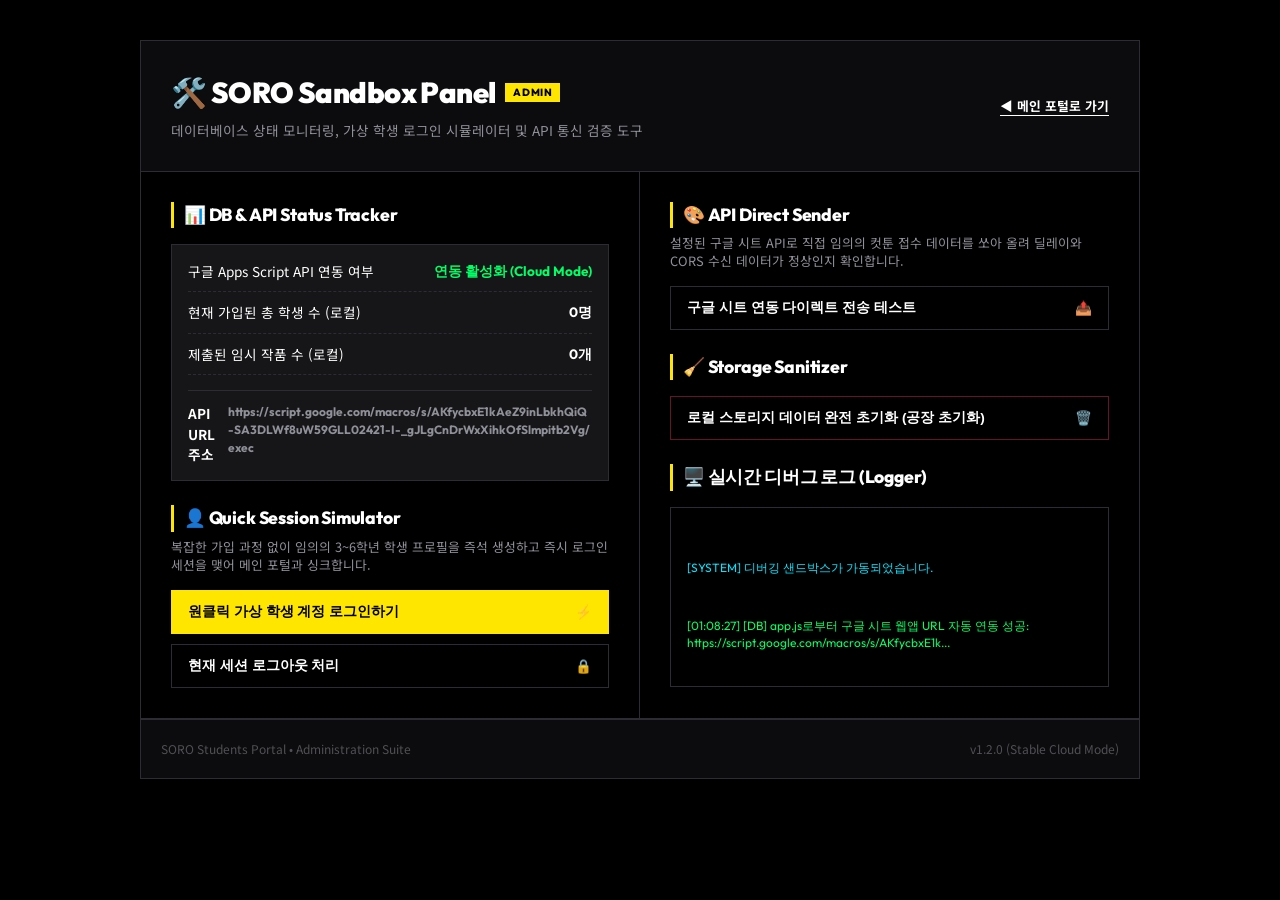
==== commit 43c1aac1: "refactor: 가상 학생 로그인 시 구글 시트 원격 가입 연계 및 테스트 전송 성공 시 로컬 백업 자동 적재 개선" ====
--- a/test.html
+++ b/test.html
@@ -423,6 +423,36 @@
         log(`[SESSION] 가상 로그인 성공: ${grade}학년 ${classNum}반 ${number}번 ${name} 학생 (세션 바인딩 완료)`, 'success');
         refreshStats();
         
+        // 구글 시트 원격 연동이 활성화된 경우 가상 학생 가입 정보 동기화 요청
+        if (googleApiUrl) {
+          log(`[API/CLOUD] 클라우드 연동 상태: 가상 학생 '${name}'을 구글 Users 시트에 원격 가입 시도 중...`, 'info');
+          const signUpPayload = {
+            action: "signUp",
+            userKey,
+            grade,
+            classNum,
+            number,
+            name,
+            password
+          };
+          fetch(googleApiUrl, {
+            method: "POST",
+            headers: { "Content-Type": "application/x-www-form-urlencoded" },
+            body: JSON.stringify(signUpPayload)
+          })
+          .then(res => res.json())
+          .then(resData => {
+            if (resData.status === "success") {
+              log(`[API/CLOUD_SUCCESS] 가상 학생 '${name}' 구글 시트 원격 가입 및 연동 성공!`, 'success');
+            } else {
+              log(`[API/CLOUD_WARN] 가상 학생 원격 등록 응답: ${resData.message}`, 'warn');
+            }
+          })
+          .catch(err => {
+            log(`[API/CLOUD_ERR] 가상 학생 원격 가입 통신 오류 (로컬 모드로 진행됩니다): ${err.message}`, 'err');
+          });
+        }
+        
         alert(`가상 학생 로그인 완료!\n\n학생 정보: ${grade}학년 ${classNum}반 ${number}번 ${name}\n\n메인 포털 페이지 새로고침 시 이 학생으로 즉시 로그인됩니다.`);
       } catch (err) {
         log(`[SESSION/ERR] 로그인 세션 설정 실패: ${err.message}`, 'err');
@@ -489,6 +519,18 @@
         if (result.status === "success") {
           log(`[API/SUCCESS] 구글 서버 응답 완료 (왕복 시간: ${rtt}ms) - 상태: SUCCESS`, 'success');
           log(`[API/SUCCESS] 서버 리턴 메시지: ${result.message || '데이터베이스 기록 성공'}`, 'success');
+          
+          // 로컬 스토리지 브라우저 DB에도 동일하게 백업 기록하여 카운터 및 마이페이지 내역 즉시 동기화
+          try {
+            const allSubmissions = JSON.parse(localStorage.getItem("soro_submissions") || "[]");
+            allSubmissions.push(mockEntry);
+            localStorage.setItem("soro_submissions", JSON.stringify(allSubmissions));
+            refreshStats();
+            log(`[DB] 테스트 작품 접수 정보를 로컬 브라우저 DB에도 연동 동기화하였습니다.`, 'info');
+          } catch(e) {
+            log(`[DB/ERR] 로컬 저장 실패: ${e.message}`, 'err');
+          }
+
           alert("구글 시트 다이렉트 전송 성공!\n구글 스프레드시트에 '김테스트' 학생의 행이 기록되었는지 바로 확인해보세요.");
         } else {
           log(`[API/FAILURE] 구글 서버 에러 응답 수신: ${result.message}`, 'err');
